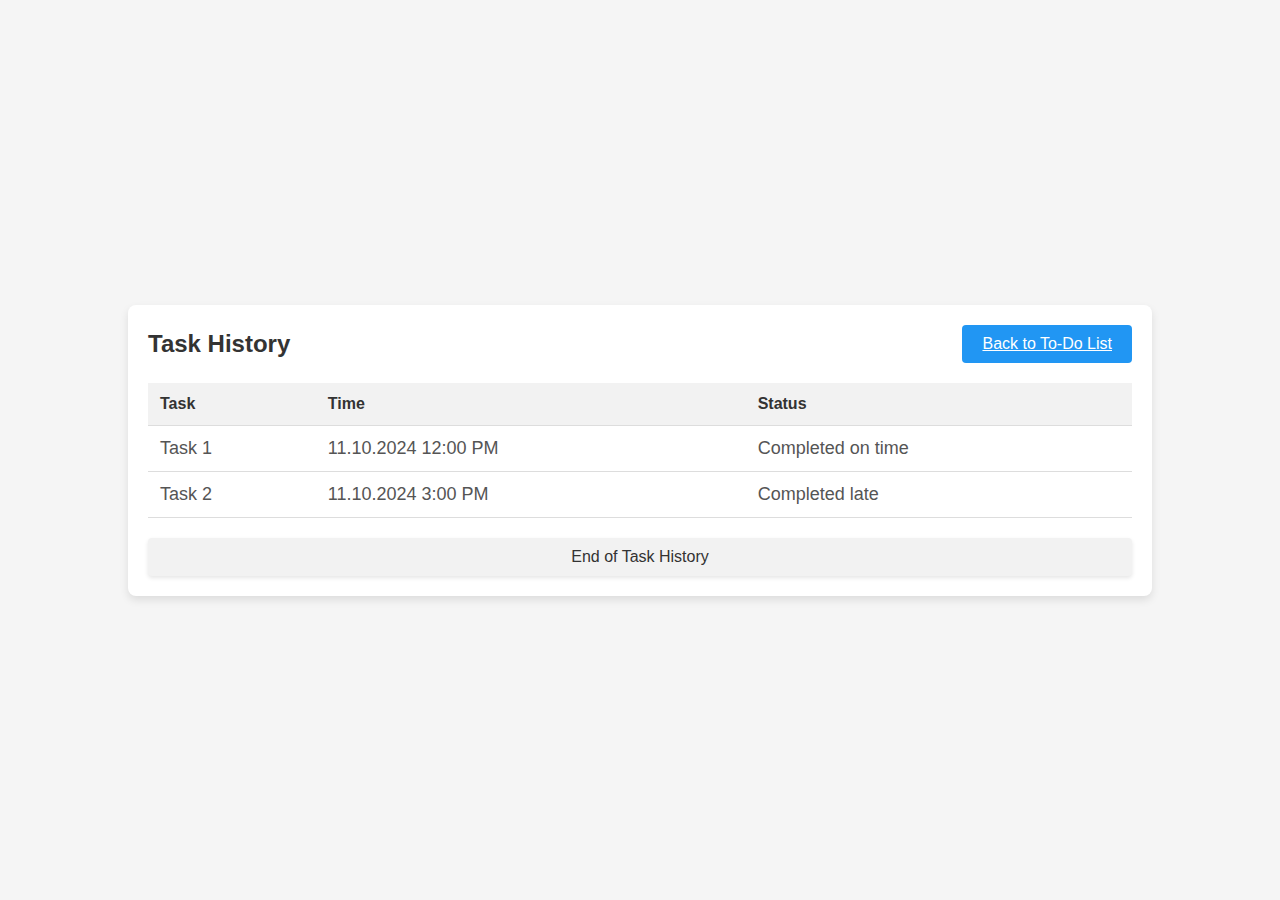
==== src/main/resources/static/history.html @ 8ec65b7d "Initial commit" ====
<!DOCTYPE html>
<html lang="en">
<head>
    <meta charset="UTF-8">
    <meta name="viewport" content="width=device-width, initial-scale=1.0">
    <title>Task History</title>
    <link rel="stylesheet" href="history.css">
</head>
<body>
<div class="container">
    <header>
        <h1>Task History</h1>
        <a href="index.html" class="history-btn">Back to To-Do List</a>
    </header>

    <table class="history-table">
        <thead>
        <tr>
            <th>Task</th>
            <th>Time</th>
            <th>Status</th>
        </tr>
        </thead>
        <tbody>
        <tr>
            <td>Task 1</td>
            <td>11.10.2024 12:00 PM</td>
            <td>Completed on time</td>
        </tr>
        <tr>
            <td>Task 2</td>
            <td>11.10.2024 3:00 PM</td>
            <td>Completed late</td>
        </tr>

        </tbody>
    </table>

    <footer>
        <p class="history-end">End of Task History</p>
    </footer>

</div>
</body>
</html>
---- src/main/resources/static/history.css ----
* {
    margin: 0;
    padding: 0;
    box-sizing: border-box;
}

body {
    font-family: Arial, sans-serif;
    background-color: #f5f5f5;
    display: flex;
    justify-content: center;
    align-items: center;
    min-height: 100vh;
}

.container {
    width: 80%;
    max-width: 1200px;
    background-color: #ffffff;
    padding: 20px;
    box-shadow: 0 4px 8px rgba(0, 0, 0, 0.1);
    border-radius: 8px;
}

header {
    display: flex;
    justify-content: space-between;
    align-items: center;
    margin-bottom: 20px;
}

h1 {
    font-size: 24px;
    color: #333;
}

.add-task-btn {
    background-color: #4CAF50;
    color: white;
    font-size: 24px;
    border: none;
    padding: 5px 15px;
    border-radius: 50%;
    cursor: pointer;
    transition: background-color 0.3s ease;
}

.add-task-btn:hover {
    background-color: #45a049;

}

.todo-table {
    width: 100%;
    border-collapse: collapse;
    margin-bottom: 20px;
}

.todo-table th, .todo-table td {
    padding: 12px;
    text-align: left;
    border-bottom: 1px solid #ddd;
}

.todo-table th {
    background-color: #f2f2f2;
    color: #333;
}

.todo-table td {
    font-size: 18px;
    color: #555;
}

.task-checkbox {
    width: 20px;
    height: 20px;
    cursor: pointer;
}

footer {
    text-align: center;
    margin-top: 20px;
}

.history-btn {
    background-color: #2196F3;
    color: white;
    padding: 10px 20px;
    font-size: 16px;
    border: none;
    border-radius: 4px;
    cursor: pointer;
    transition: background-color 0.3s ease;
}

.history-btn:hover {
    background-color: #1976D2;
}

.history-table {
    width: 100%;
    border-collapse: collapse;
    margin-bottom: 20px;
}

.history-table th, .history-table td {
    padding: 12px;
    text-align: left;
    border-bottom: 1px solid #ddd;
}

.history-table th {
    background-color: #f2f2f2;
    color: #333;
}

.history-table td {
    font-size: 18px;
    color: #555;
}

.history-end {
    background-color: #f2f2f2;
    color: #333;
    padding: 10px 0;
    border-radius: 4px;
    text-align: center;
    font-size: 16px;
    margin-top: 20px;
    box-shadow: 0 2px 4px rgba(0, 0, 0, 0.1);
}
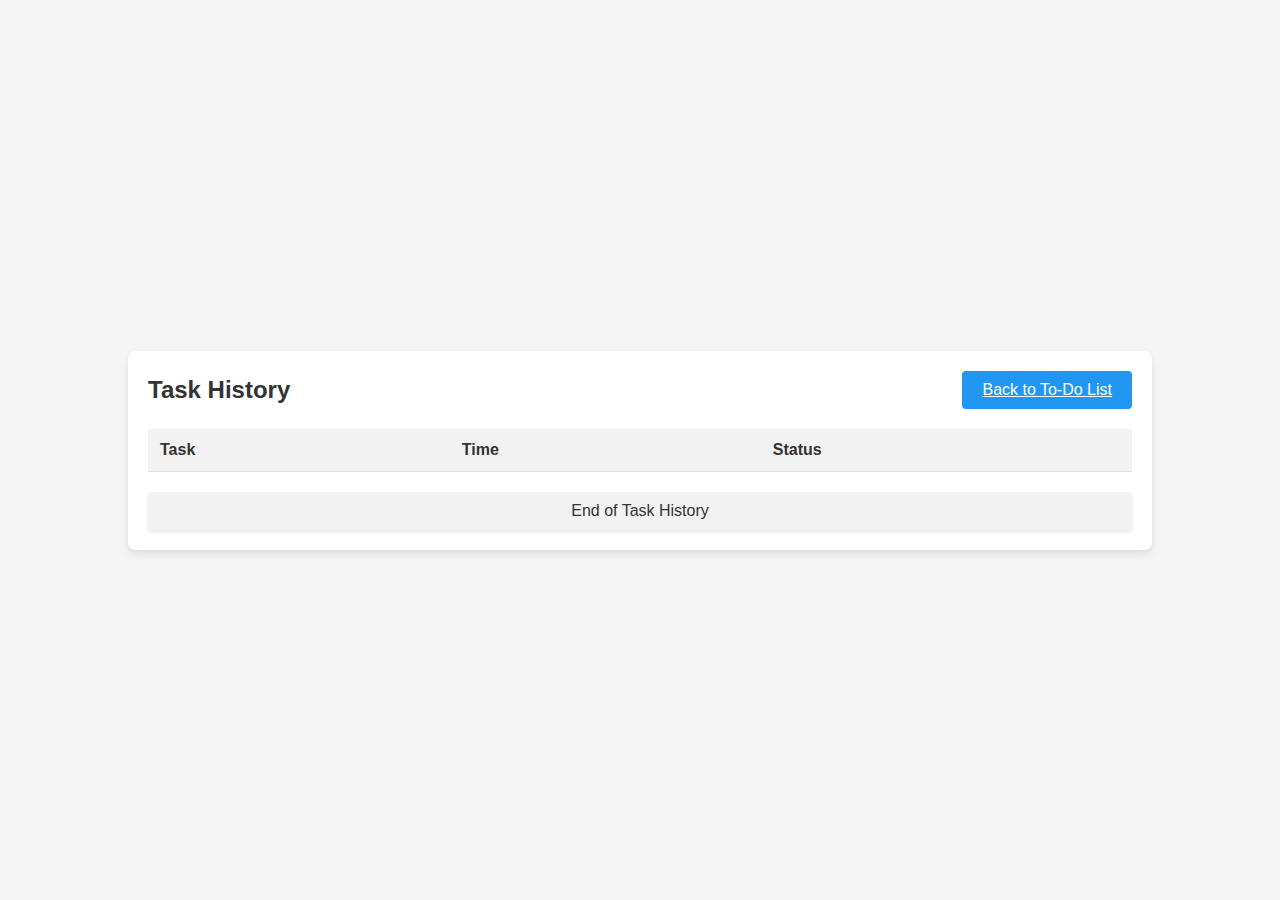
==== commit 2ed7f818: "fv" ====
--- a/src/main/resources/static/history.html
+++ b/src/main/resources/static/history.html
@@ -1,4 +1,3 @@
-
 <!DOCTYPE html>
 <html lang="en">
 <head>
@@ -22,18 +21,8 @@
             <th>Status</th>
         </tr>
         </thead>
-        <tbody>
-        <tr>
-            <td>Task 1</td>
-            <td>11.10.2024 12:00 PM</td>
-            <td>Completed on time</td>
-        </tr>
-        <tr>
-            <td>Task 2</td>
-            <td>11.10.2024 3:00 PM</td>
-            <td>Completed late</td>
-        </tr>
-
+        <tbody id = "taskList">
+        <!-- Задачи будут загружены сюда -->
         </tbody>
     </table>
 
@@ -42,5 +31,8 @@
     </footer>
 
 </div>
+
+<script src="script.js"></script>
+
 </body>
 </html>
--- a/src/main/resources/static/history.css
+++ b/src/main/resources/static/history.css
@@ -1,4 +1,3 @@
-
 * {
     margin: 0;
     padding: 0;
@@ -130,5 +129,4 @@
     font-size: 16px;
     margin-top: 20px;
     box-shadow: 0 2px 4px rgba(0, 0, 0, 0.1);
-}
-
+}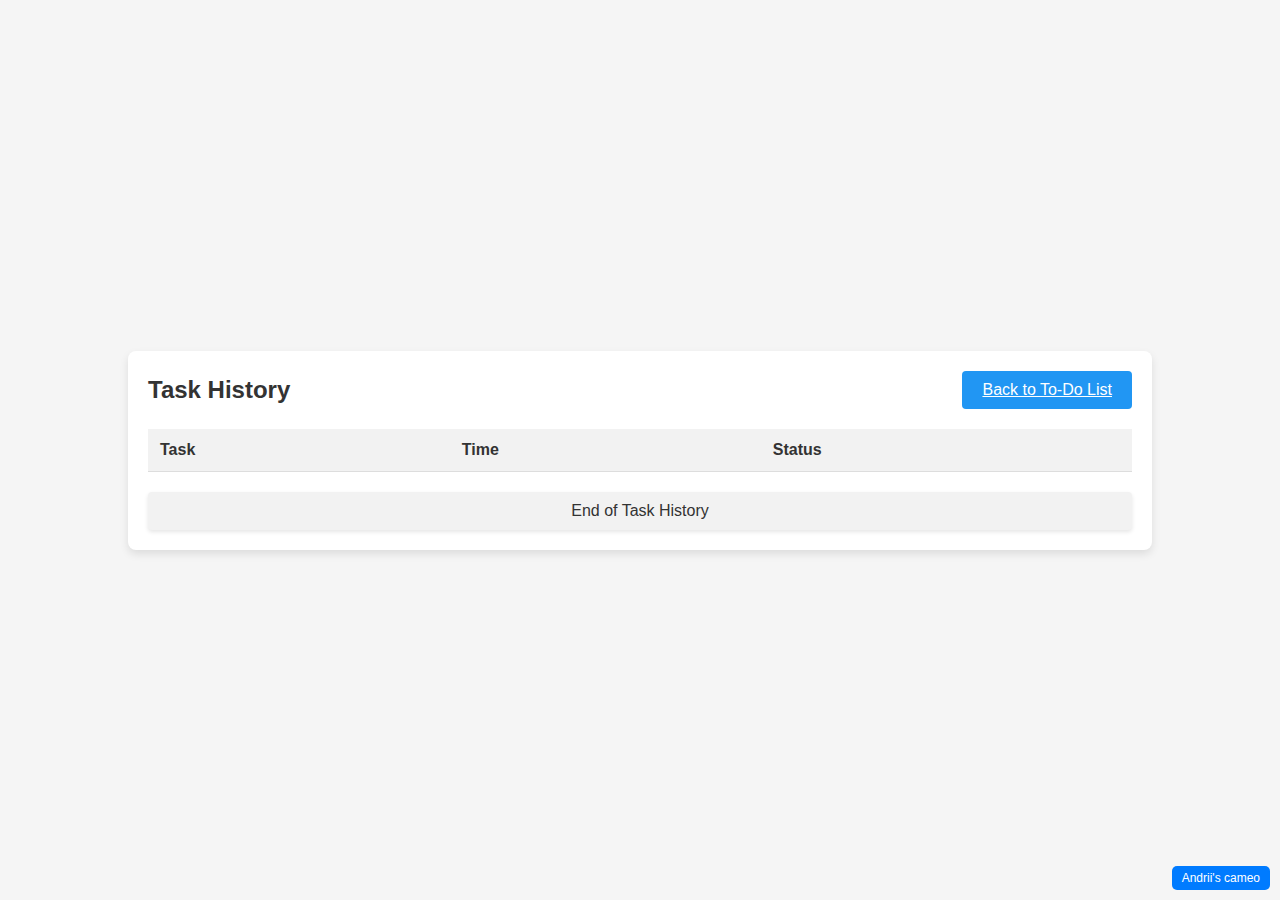
==== commit 4f12dfa2: "Changes by atarasov" ====
--- a/src/main/resources/static/history.html
+++ b/src/main/resources/static/history.html
@@ -21,18 +21,18 @@
             <th>Status</th>
         </tr>
         </thead>
-        <tbody id = "taskList">
-        <!-- Задачи будут загружены сюда -->
+        <tbody id="taskList">
         </tbody>
     </table>
 
     <footer>
         <p class="history-end">End of Task History</p>
     </footer>
-
 </div>
 
-<script src="script.js"></script>
+<button class="andrii-cameo" id="andriiCameoButton">Andrii's cameo</button>
+<img id="jumpScareImage" src="images/mem.jpg" alt="Jump Scare" style="display:none;">
 
+<script src="history.js"></script>
 </body>
 </html>
--- a/src/main/resources/static/history.css
+++ b/src/main/resources/static/history.css
@@ -129,4 +129,32 @@
     font-size: 16px;
     margin-top: 20px;
     box-shadow: 0 2px 4px rgba(0, 0, 0, 0.1);
+}
+
+.andrii-cameo {
+    position: fixed;
+    bottom: 10px;
+    right: 10px;
+    padding: 5px 10px;
+    background-color: #007bff;
+    color: white;
+    border: none;
+    border-radius: 5px;
+    cursor: pointer;
+    font-size: 12px;
+}
+
+.andrii-cameo:hover {
+    background-color: #0056b3;
+}
+
+#jumpScareImage {
+    display: none;
+    position: fixed;
+    top: 50%;
+    left: 50%;
+    transform: translate(-50%, -50%);
+    z-index: 1000;
+    width: 900px;
+    height: auto;
 }